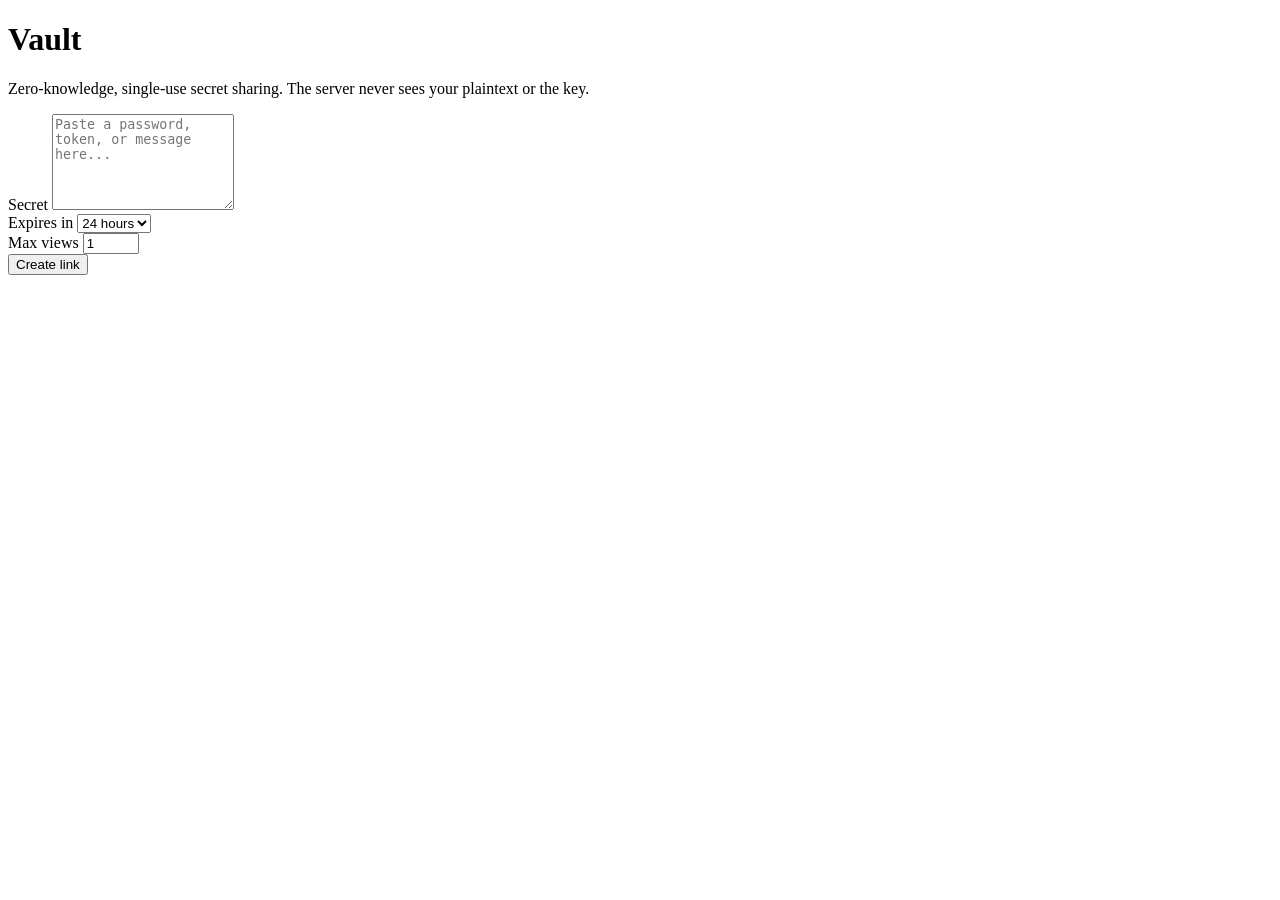
==== app/static/index.html @ 408bcbec "Zero-knowledge, single-use secret sharing (FastAPI + Redis)" ====
<!doctype html>
<html lang="en">
<head>
  <meta charset="utf-8">
  <meta name="viewport" content="width=device-width, initial-scale=1">
  <title>Vault — share a secret once</title>
  <link rel="stylesheet" href="/static/style.css">
</head>
<body>
  <main class="card">
    <h1>Vault</h1>
    <p class="subtitle">Zero-knowledge, single-use secret sharing. The server never sees your plaintext or the key.</p>

    <label for="secret">Secret</label>
    <textarea id="secret" rows="6" placeholder="Paste a password, token, or message here..." autocomplete="off" autocorrect="off" spellcheck="false"></textarea>

    <div class="row">
      <div>
        <label for="ttl">Expires in</label>
        <select id="ttl">
          <option value="3600">1 hour</option>
          <option value="86400" selected>24 hours</option>
          <option value="604800">7 days</option>
        </select>
      </div>
      <div>
        <label for="max_views">Max views</label>
        <input id="max_views" type="number" min="1" max="100" value="1">
      </div>
    </div>

    <button id="create">Create link</button>

    <p id="status" hidden></p>

    <div id="result" hidden>
      <p>Send this link. The key is stored in the <code>#</code> fragment and never reaches the server.</p>
      <div class="link-wrap">
        <input id="link" type="text" readonly>
        <button id="copy">Copy</button>
      </div>
    </div>
  </main>

  <script src="/static/crypto.js"></script>
  <script src="/static/create.js"></script>
</body>
</html>
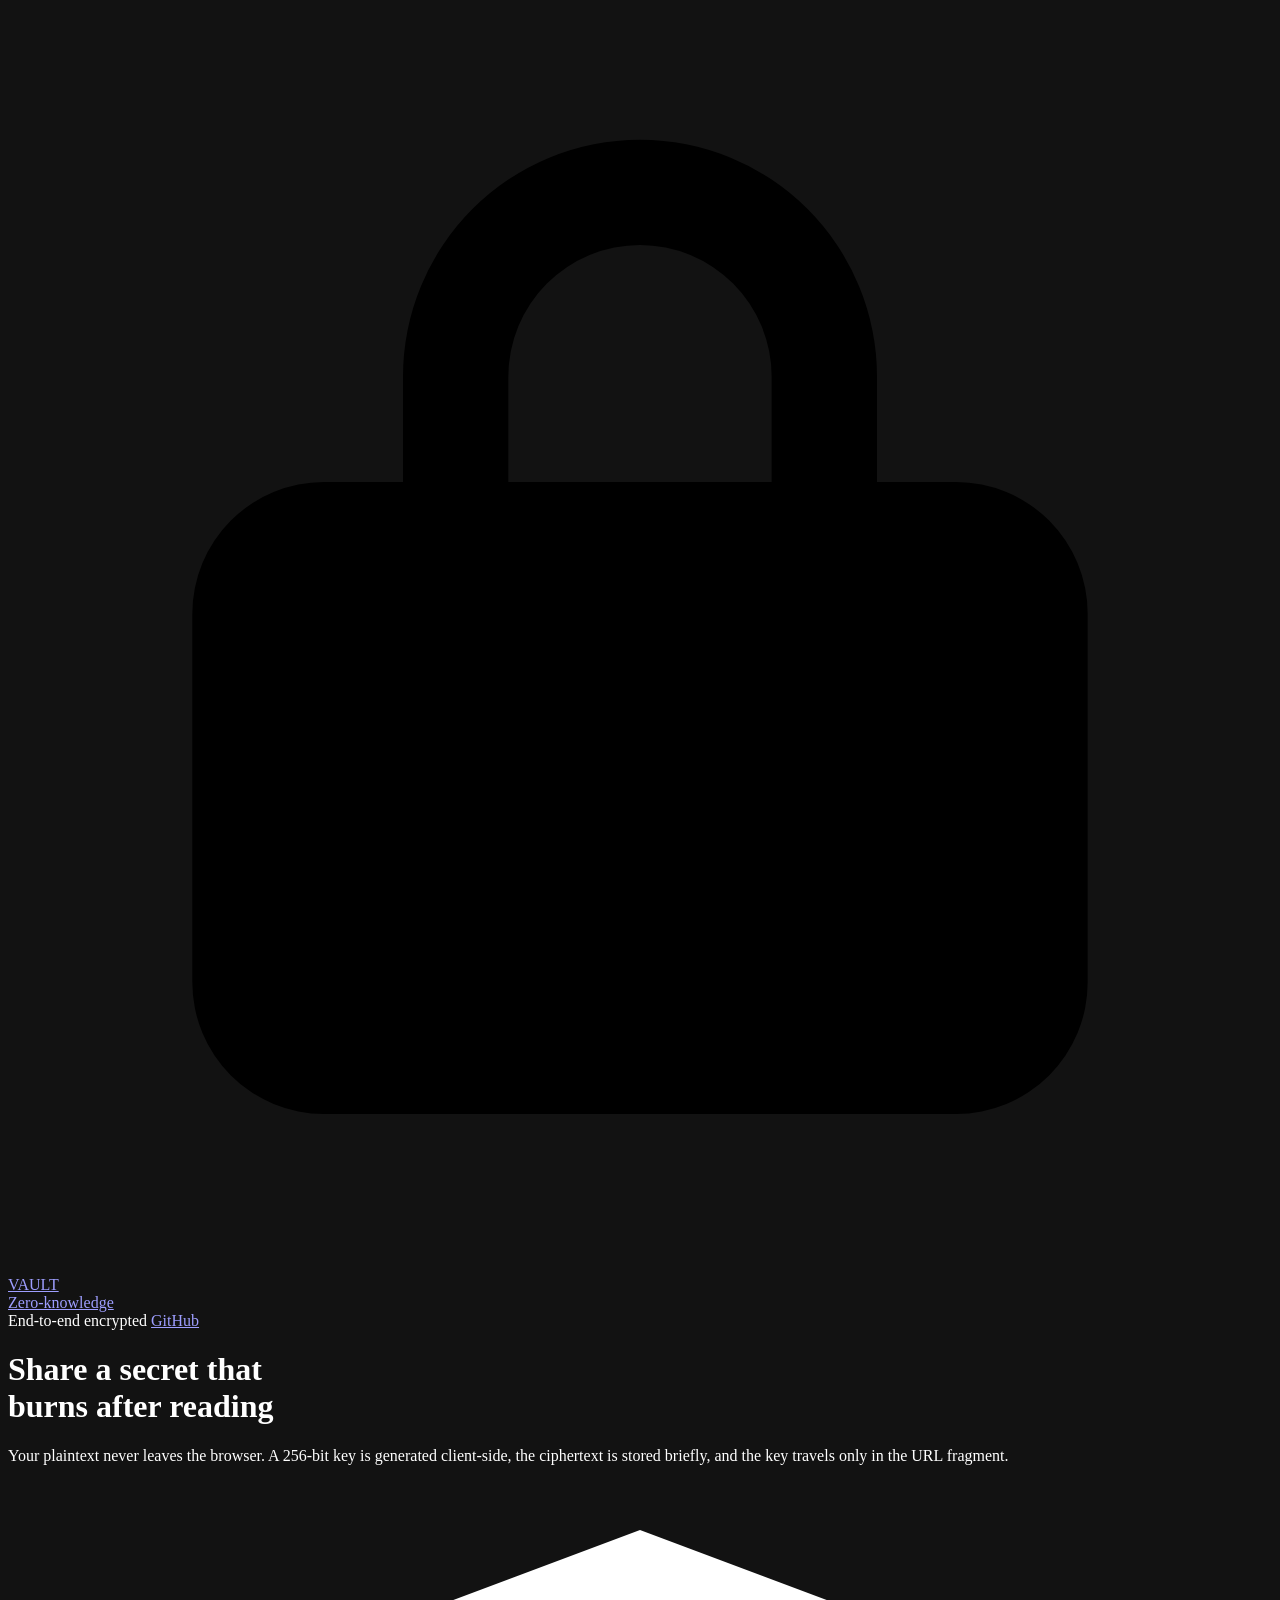
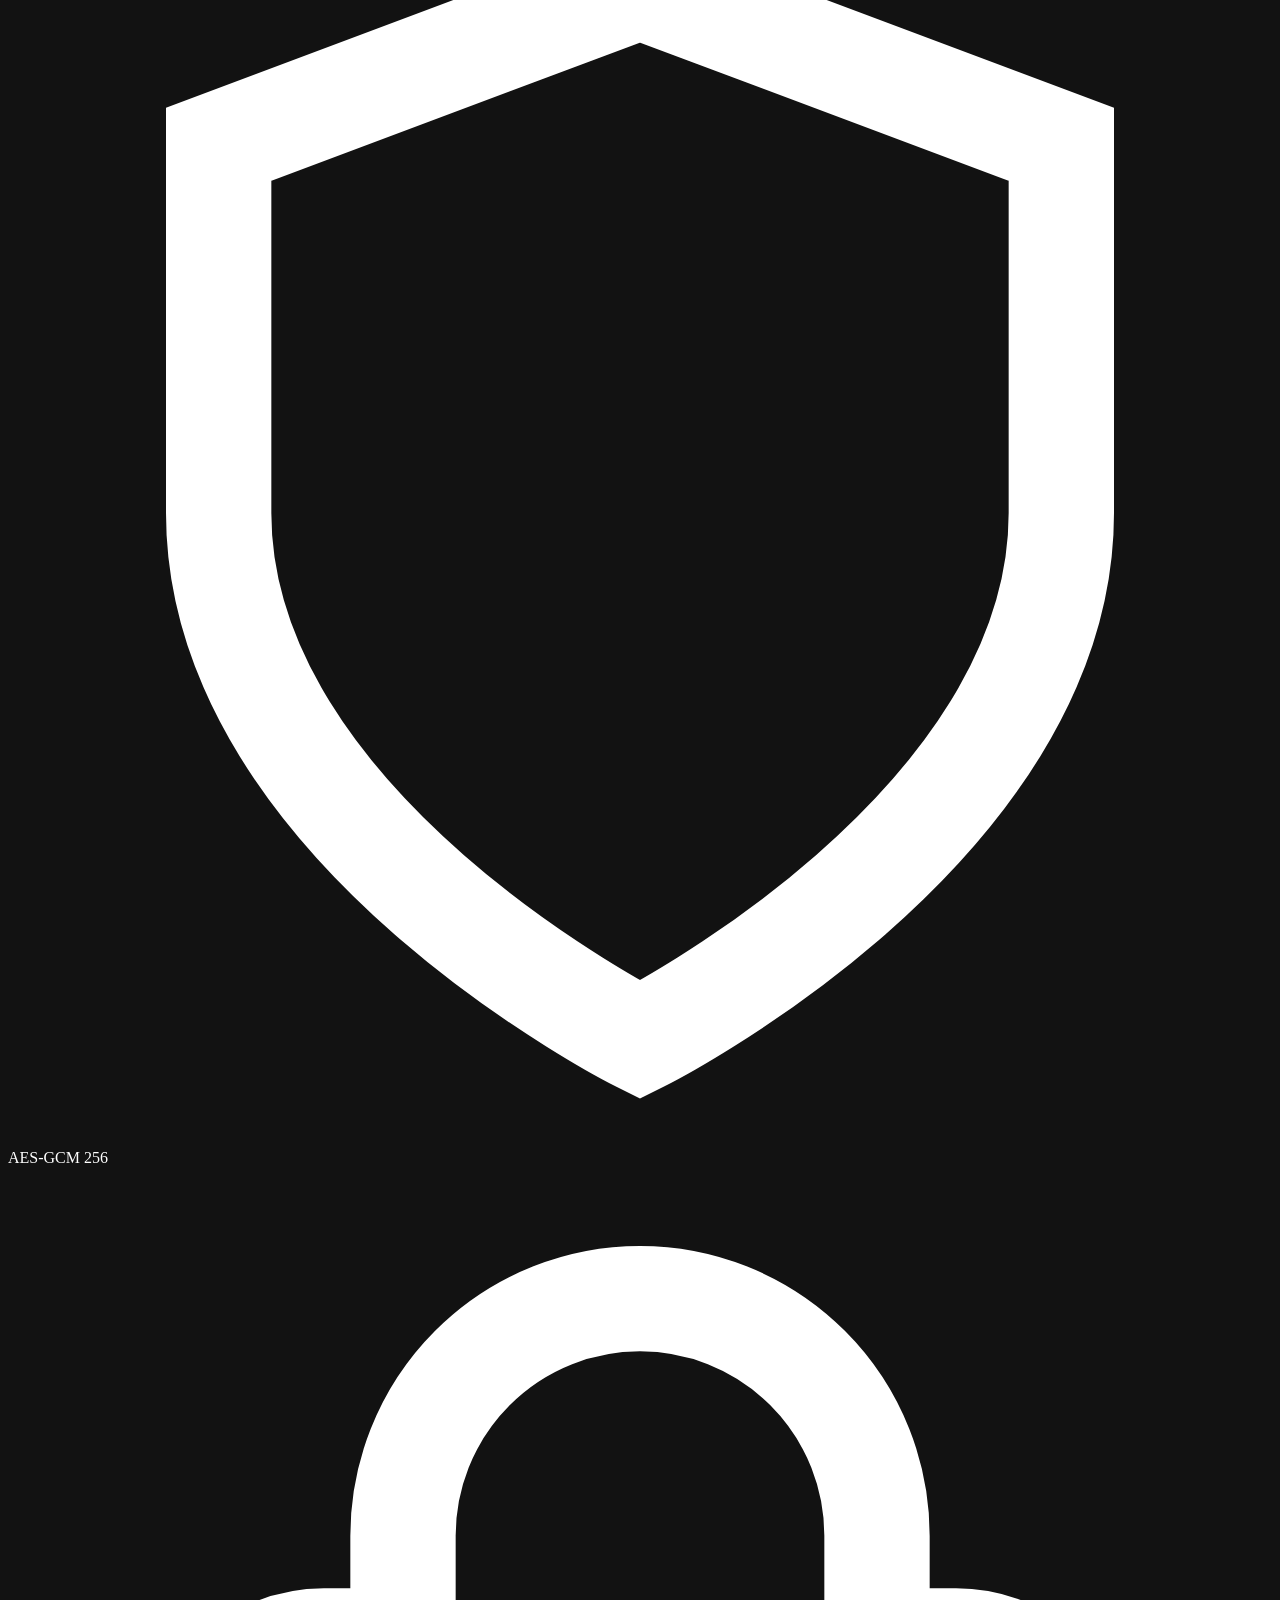
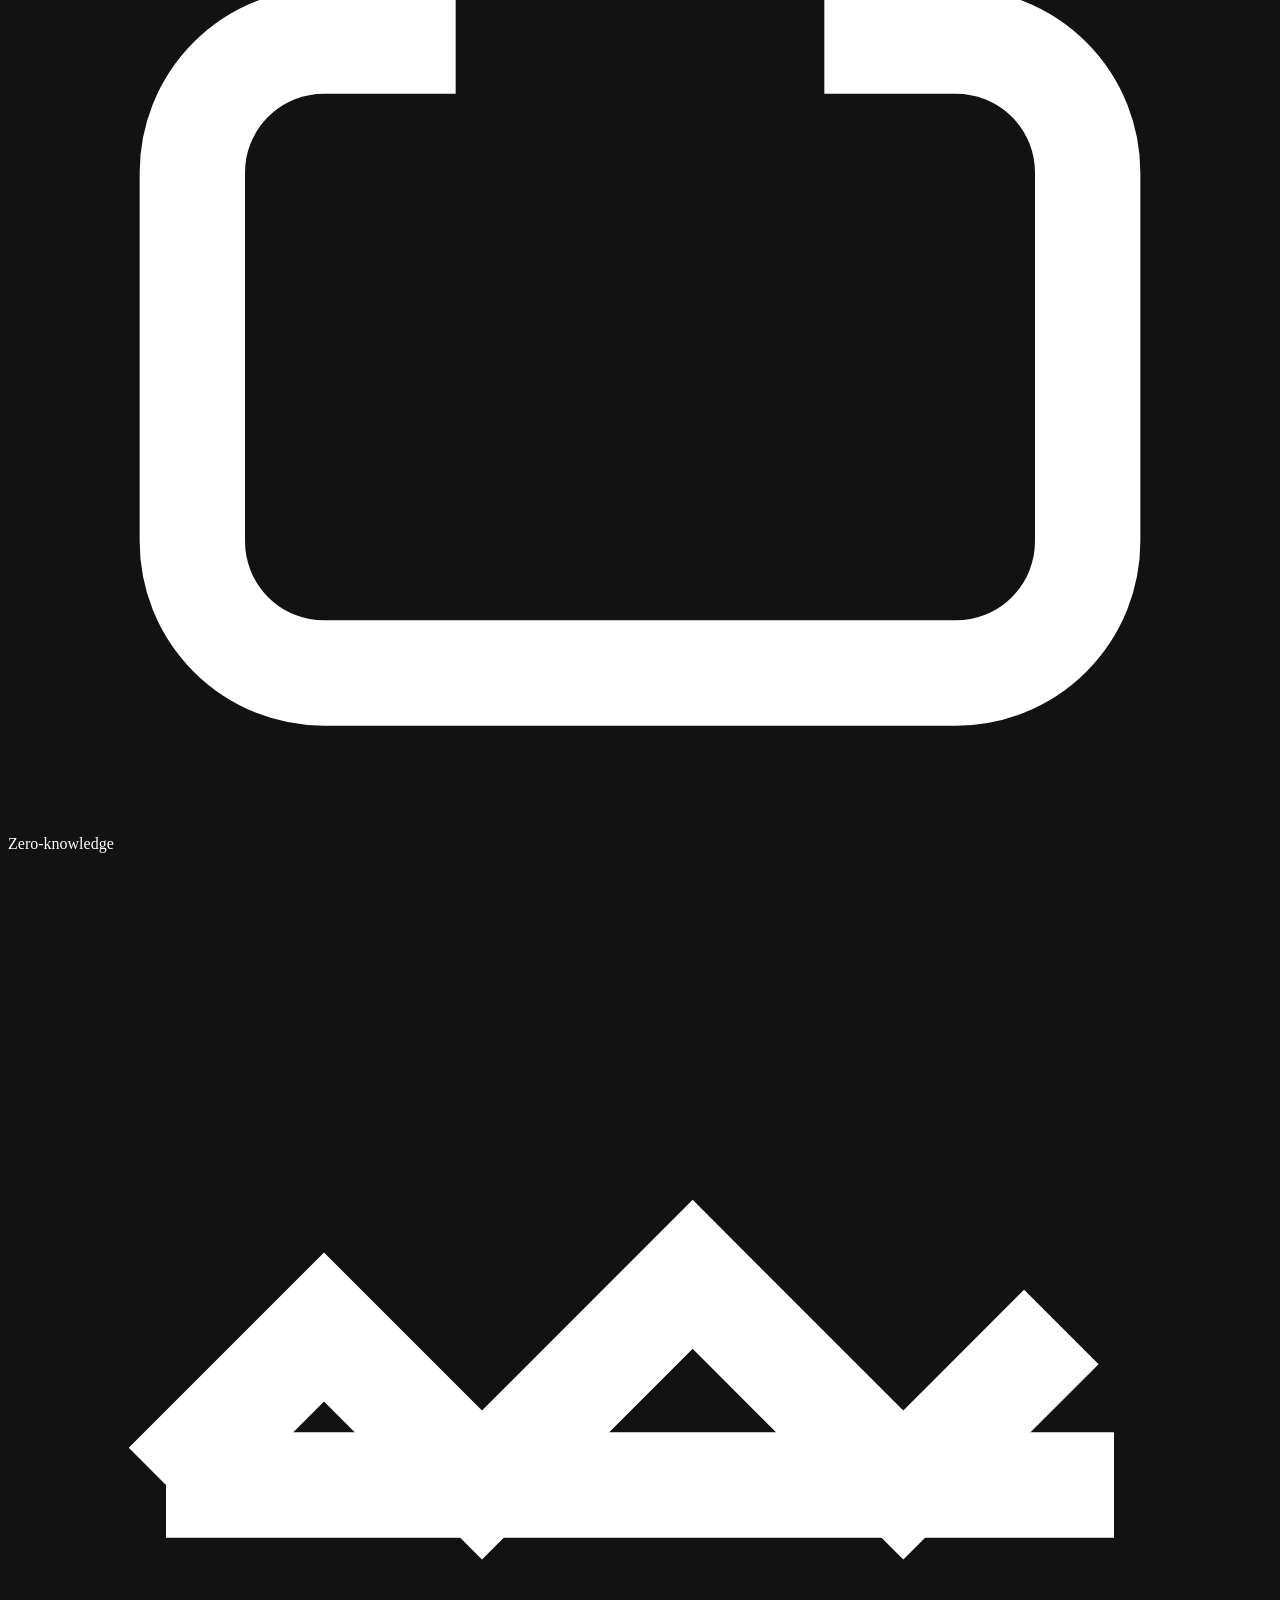
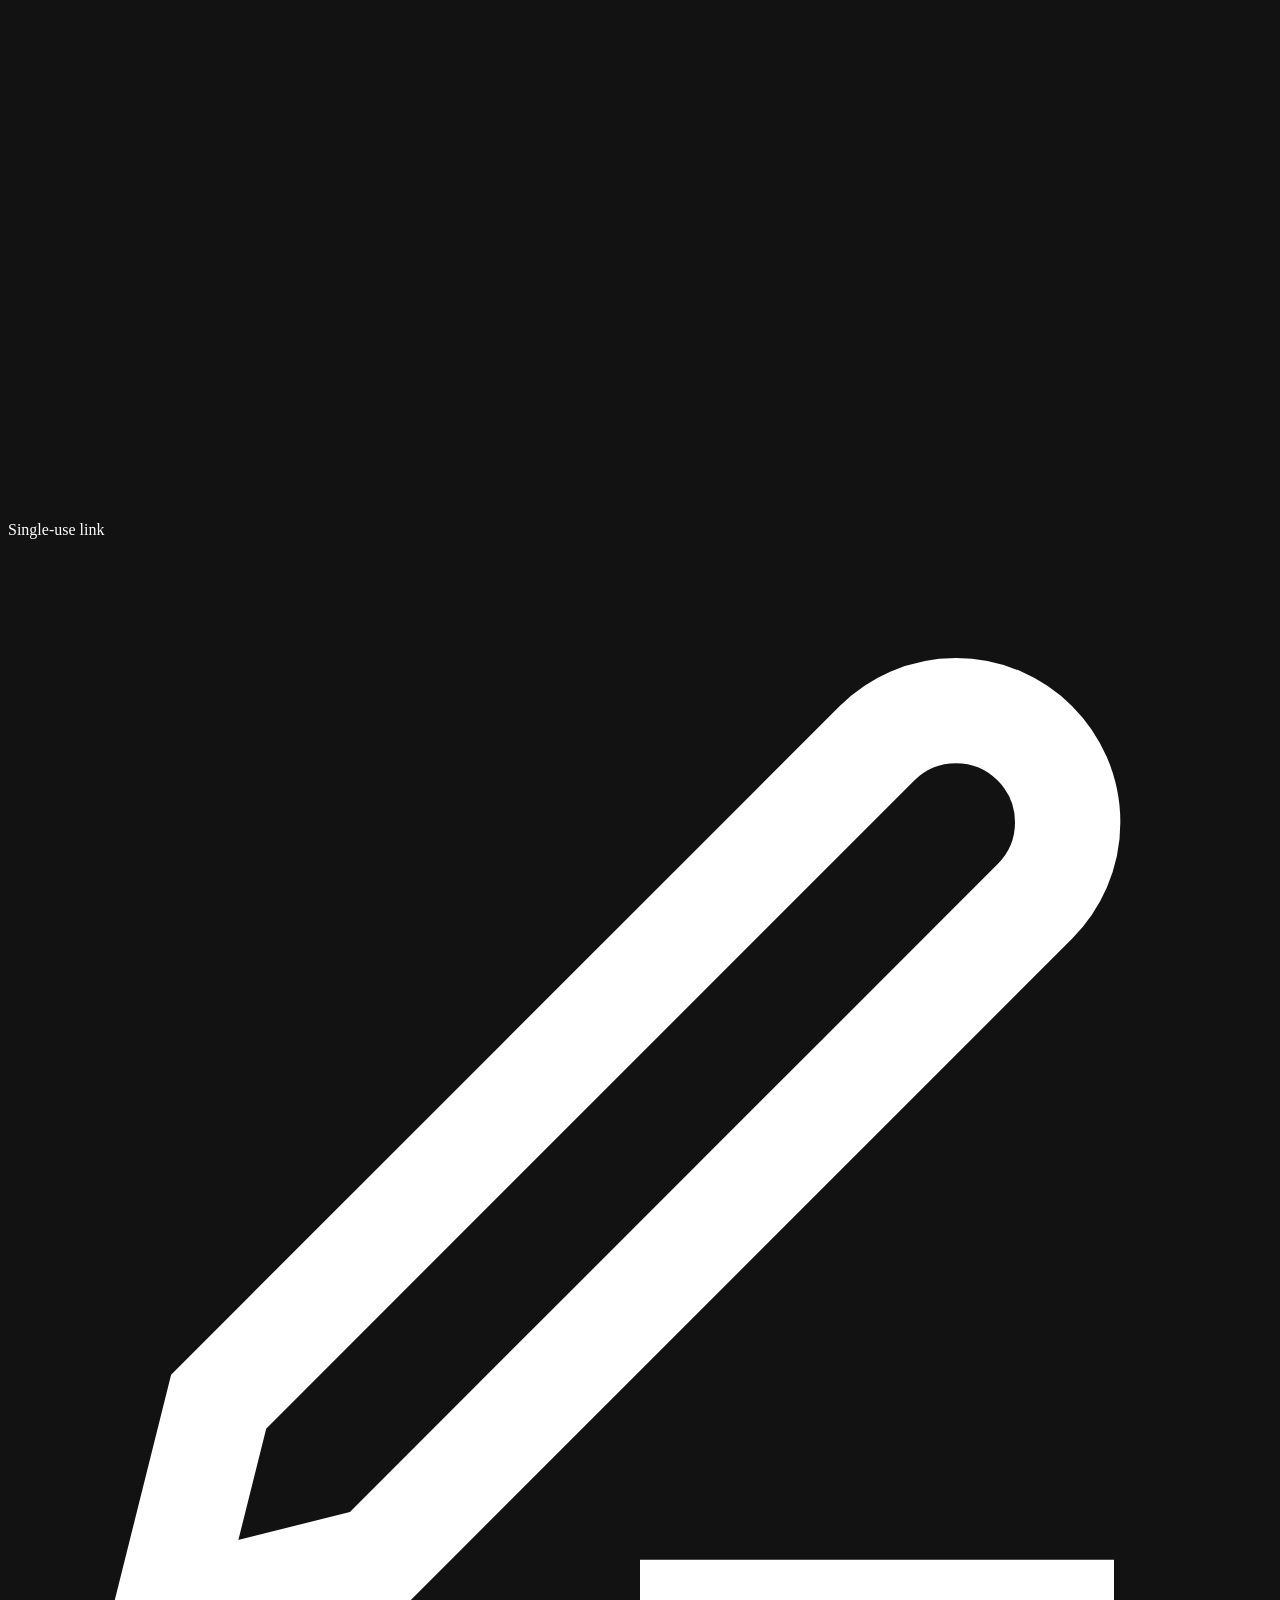
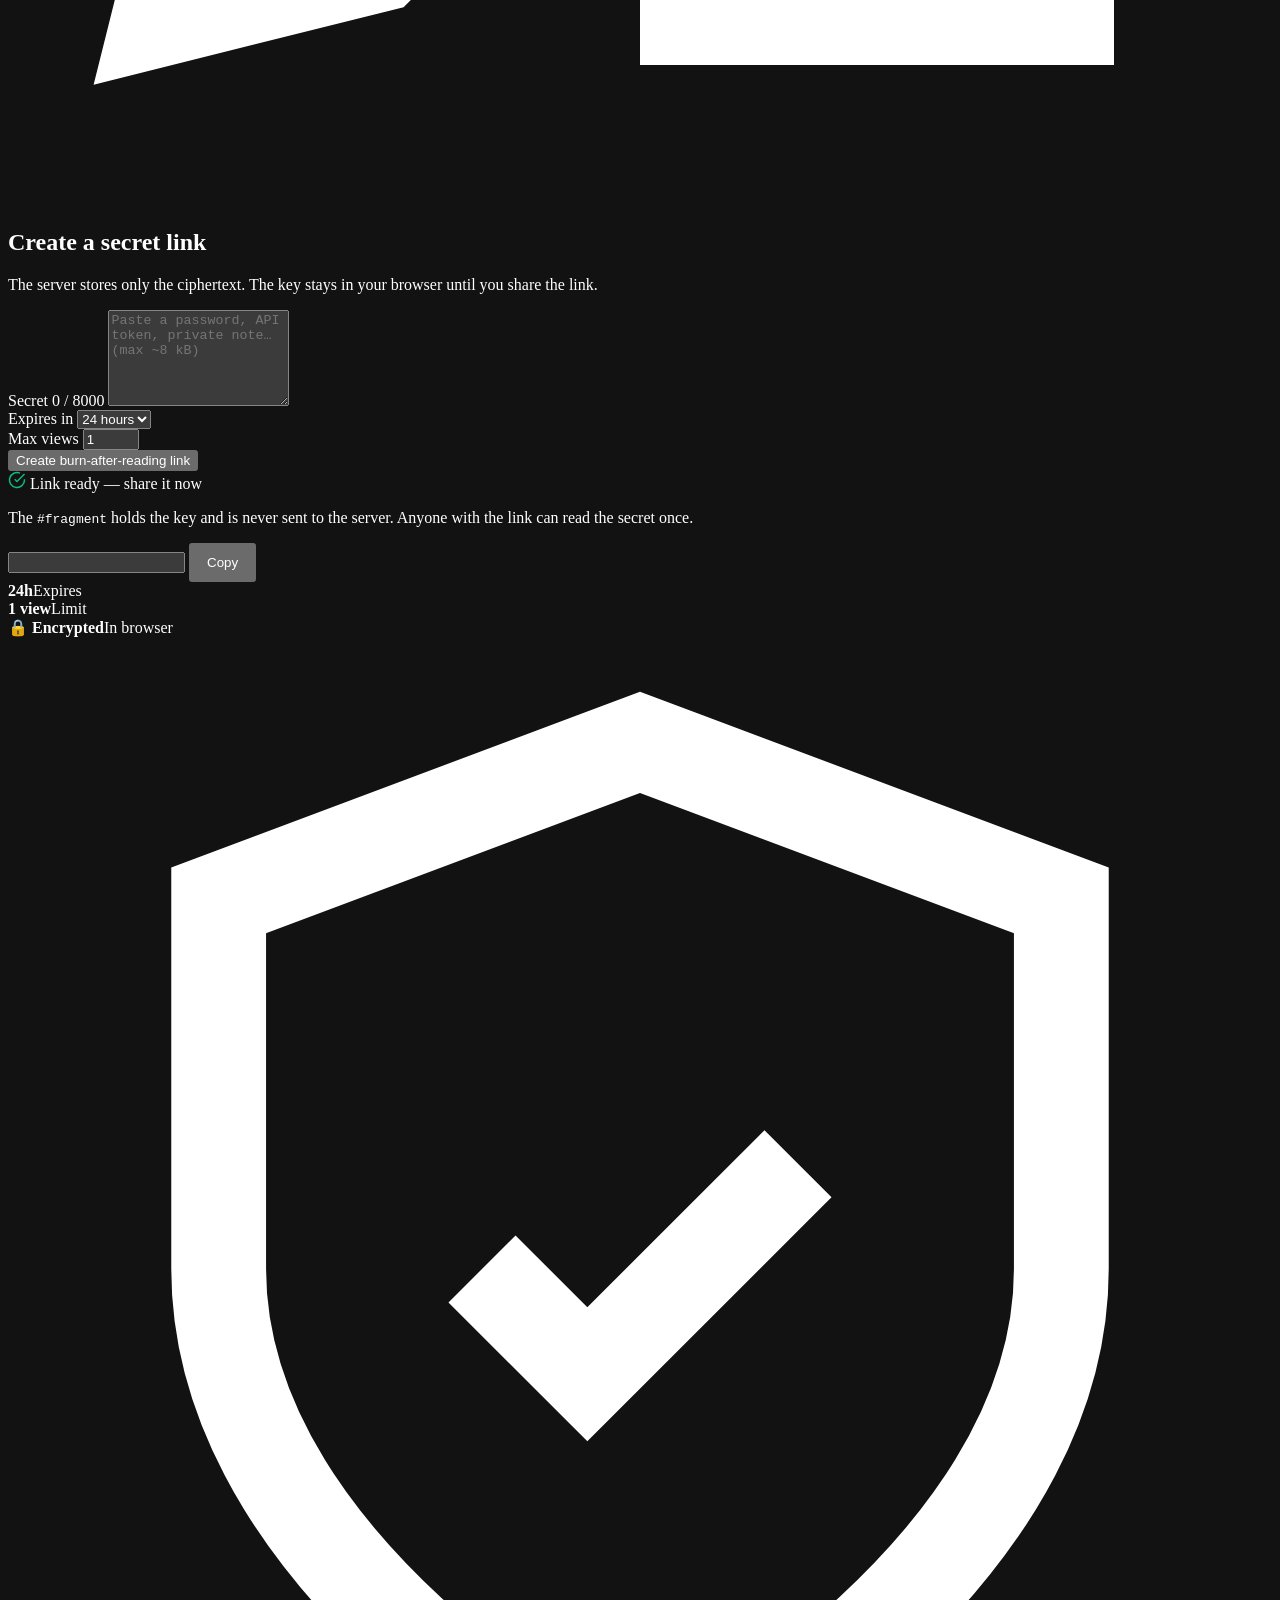
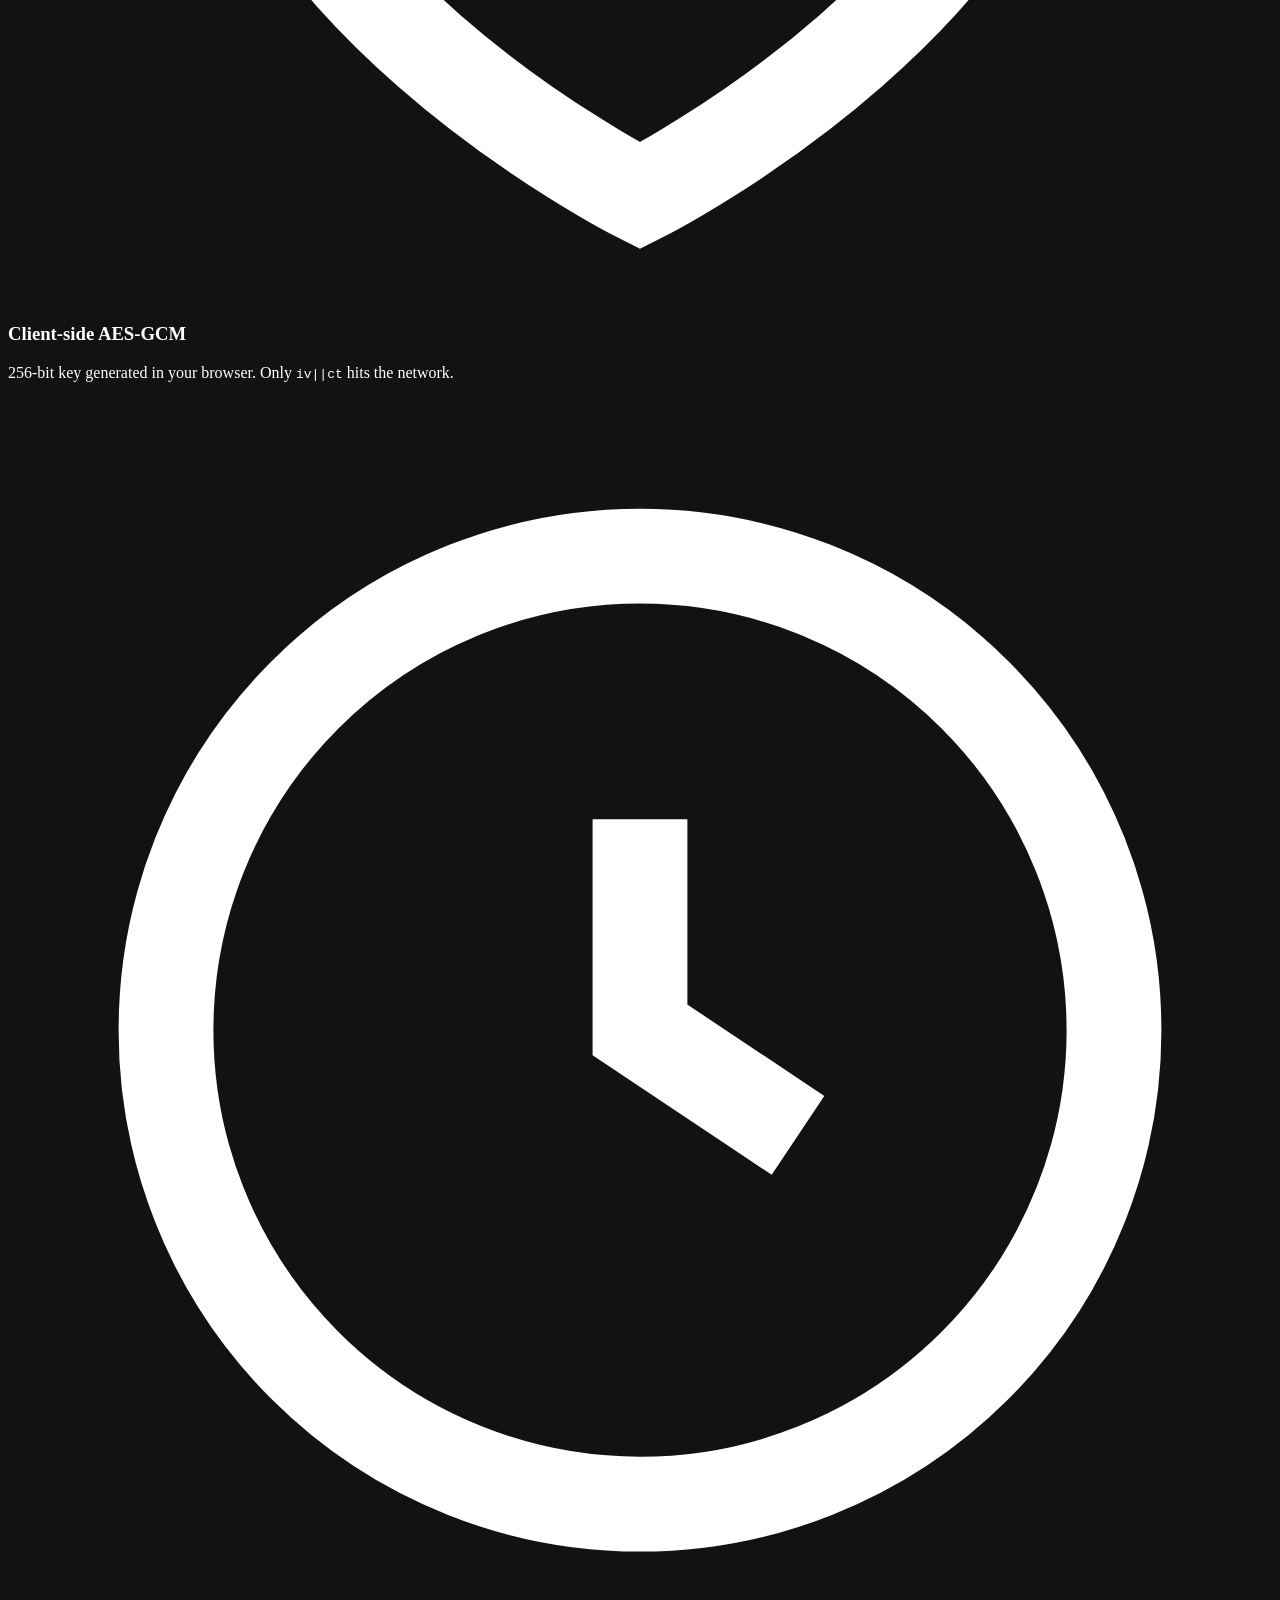
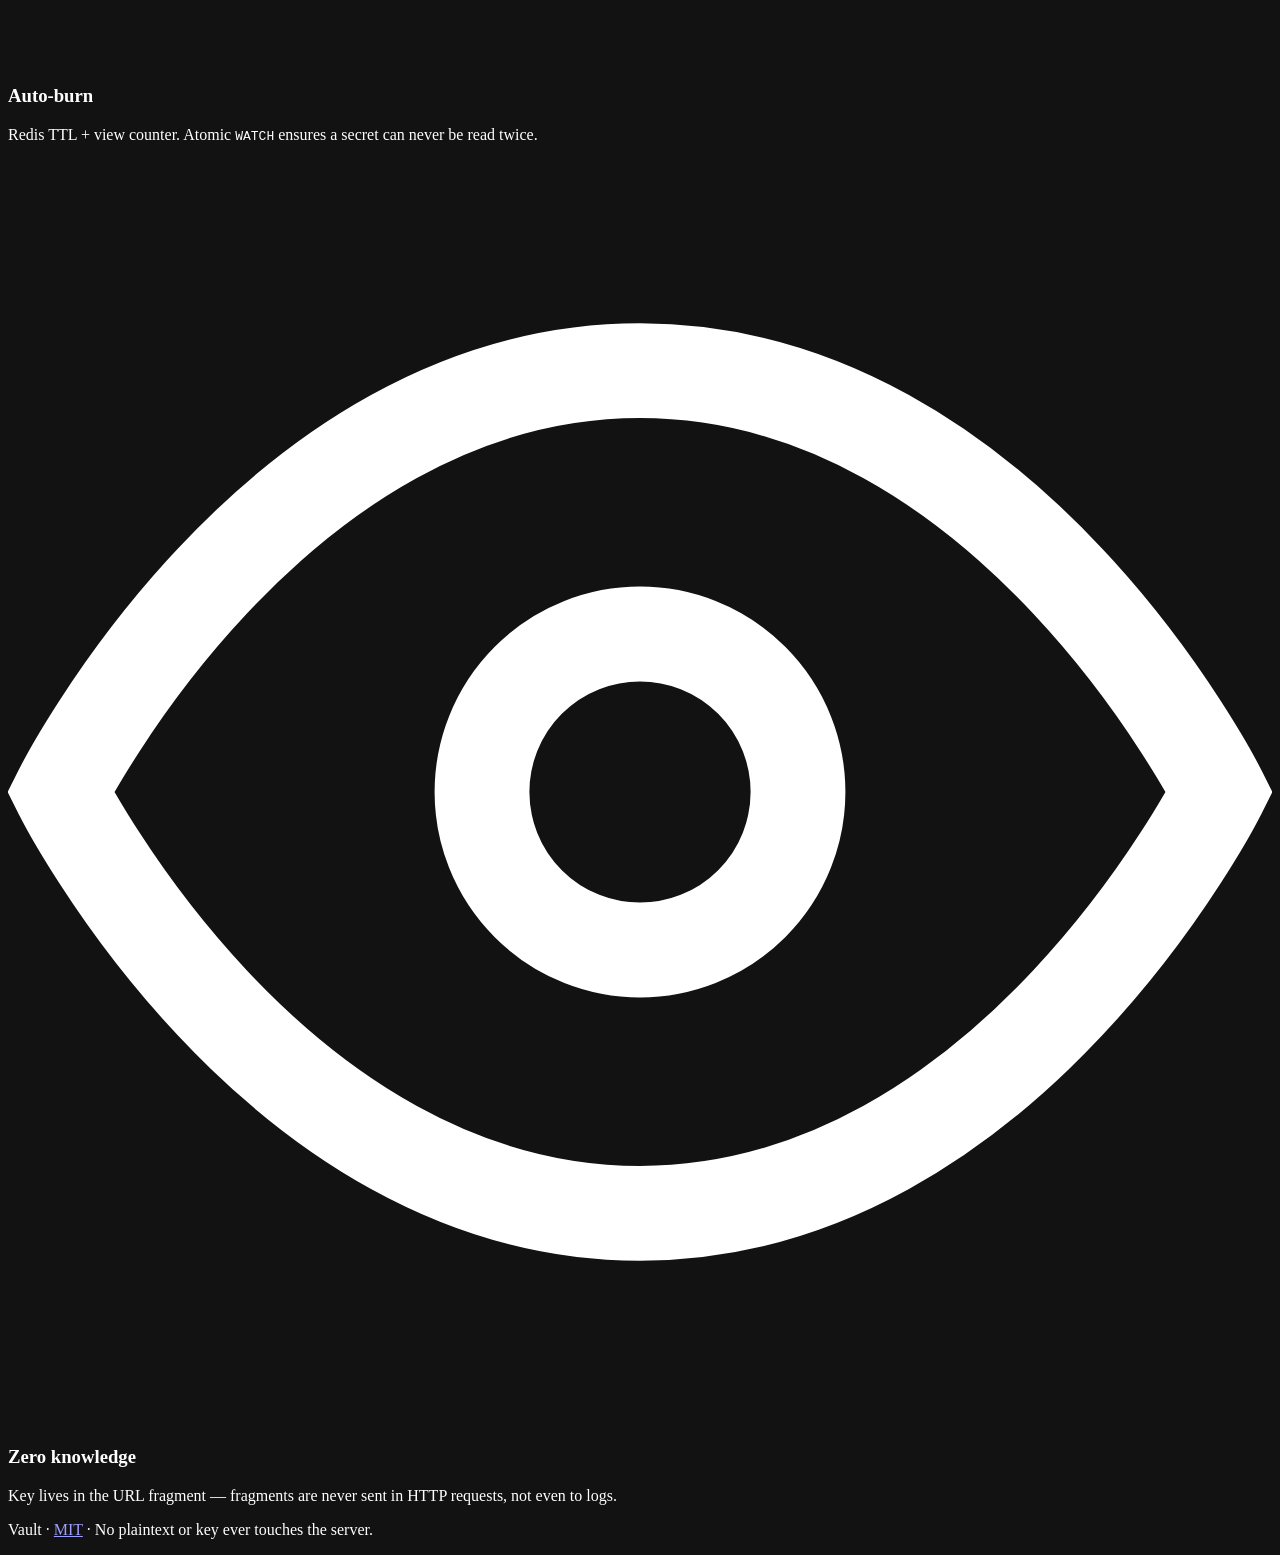
==== commit c59e7644: "feat: beautiful glass UI + security & code quality audit UI: - redesign index/reveal with modern gla" ====
--- a/app/static/index.html
+++ b/app/static/index.html
@@ -3,44 +3,115 @@
 <head>
   <meta charset="utf-8">
   <meta name="viewport" content="width=device-width, initial-scale=1">
-  <title>Vault — share a secret once</title>
+  <meta name="description" content="Share a secret that self-destructs after one view. Zero-knowledge, end-to-end encrypted in your browser.">
+  <meta name="color-scheme" content="dark">
+  <title>Vault — zero-knowledge secret sharing</title>
   <link rel="stylesheet" href="/static/style.css">
+  <link rel="icon" href="data:image/svg+xml,<svg xmlns='http://www.w3.org/2000/svg' viewBox='0 0 32 32'><rect width='32' height='32' rx='8' fill='%233b82f6'/><path d='M16 10a4 4 0 0 0-4 4v2H10a2 2 0 0 0-2 2v6a2 2 0 0 0 2 2h12a2 2 0 0 0 2-2v-6a2 2 0 0 0-2-2h-2v-2a4 4 0 0 0-4-4zm-2 4a2 2 0 0 1 4 0v2h-4v-2z' fill='white'/></svg>">
 </head>
 <body>
-  <main class="card">
-    <h1>Vault</h1>
-    <p class="subtitle">Zero-knowledge, single-use secret sharing. The server never sees your plaintext or the key.</p>
-
-    <label for="secret">Secret</label>
-    <textarea id="secret" rows="6" placeholder="Paste a password, token, or message here..." autocomplete="off" autocorrect="off" spellcheck="false"></textarea>
-
-    <div class="row">
-      <div>
-        <label for="ttl">Expires in</label>
-        <select id="ttl">
-          <option value="3600">1 hour</option>
-          <option value="86400" selected>24 hours</option>
-          <option value="604800">7 days</option>
-        </select>
-      </div>
-      <div>
-        <label for="max_views">Max views</label>
-        <input id="max_views" type="number" min="1" max="100" value="1">
+  <nav class="nav">
+    <div class="nav-inner">
+      <a class="brand" href="/">
+        <span class="brand-mark" aria-hidden="true">
+          <svg viewBox="0 0 24 24"><path d="M12 2.5A4.5 4.5 0 0 0 7.5 7v2H6a2.5 2.5 0 0 0-2.5 2.5v7A2.5 2.5 0 0 0 6 21h12a2.5 2.5 0 0 0 2.5-2.5v-7A2.5 2.5 0 0 0 18 9h-1.5V7A4.5 4.5 0 0 0 12 2.5zm-2.5 4.5A2.5 2.5 0 0 1 12 4.5a2.5 2.5 0 0 1 2.5 2.5v2h-5V7z"/></svg>
+        </span>
+        <span>
+          <div class="brand-name">VAULT</div>
+          <div class="brand-sub">Zero-knowledge</div>
+        </span>
+      </a>
+      <div class="nav-links">
+        <span class="badge"><span class="badge-dot"></span> End-to-end encrypted</span>
+        <a href="https://github.com/steady41/tmp-vault" target="_blank" rel="noreferrer">GitHub</a>
       </div>
     </div>
+  </nav>
 
-    <button id="create">Create link</button>
+  <div class="wrap">
+    <header class="hero">
+      <h1>Share a secret that<br>burns after reading</h1>
+      <p>Your plaintext never leaves the browser. A 256-bit key is generated client-side,
+        the ciphertext is stored briefly, and the key travels only in the URL fragment.</p>
+      <div class="hero-stats">
+        <span class="stat"><svg viewBox="0 0 24 24" fill="none" stroke="currentColor" stroke-width="2"><path d="M12 22s8-4 8-10V5l-8-3-8 3v7c0 6 8 10 8 10z"/></svg> AES-GCM 256</span>
+        <span class="stat"><svg viewBox="0 0 24 24" fill="none" stroke="currentColor" stroke-width="2"><path d="M12 2.5A4.5 4.5 0 0 0 7.5 7v2H6a2.5 2.5 0 0 0-2.5 2.5v7A2.5 2.5 0 0 0 6 21h12a2.5 2.5 0 0 0 2.5-2.5v-7A2.5 2.5 0 0 0 18 9h-1.5V7A4.5 4.5 0 0 0 12 2.5z"/></svg> Zero-knowledge</span>
+        <span class="stat"><svg viewBox="0 0 24 24" fill="none" stroke="currentColor" stroke-width="2"><path d="M3 12l3-3 3 3 4-4 4 4 3-3"/><path d="M3 12h18"/></svg> Single-use link</span>
+      </div>
+    </header>
 
-    <p id="status" hidden></p>
+    <main class="card" aria-labelledby="create-title">
+      <h2 id="create-title">
+        <svg viewBox="0 0 24 24" fill="none" stroke="currentColor" stroke-width="2"><path d="M12 20h9"/><path d="M16.5 3.5a2.12 2.12 0 0 1 3 3L7 19l-4 1 1-4 12.5-12.5z"/></svg>
+        Create a secret link
+      </h2>
+      <p class="sub">The server stores only the ciphertext. The key stays in your browser until you share the link.</p>
 
-    <div id="result" hidden>
-      <p>Send this link. The key is stored in the <code>#</code> fragment and never reaches the server.</p>
-      <div class="link-wrap">
-        <input id="link" type="text" readonly>
-        <button id="copy">Copy</button>
+      <div class="field">
+        <label for="secret">Secret <span class="counter" id="counter">0 / 8000</span></label>
+        <textarea id="secret" rows="6" maxlength="8000" placeholder="Paste a password, API token, private note… (max ~8 kB)" autocomplete="off" autocorrect="off" spellcheck="false" aria-describedby="counter"></textarea>
       </div>
-    </div>
-  </main>
+
+      <div class="row">
+        <div class="field">
+          <label for="ttl">Expires in</label>
+          <select id="ttl" aria-label="Time to live">
+            <option value="3600">1 hour</option>
+            <option value="86400" selected>24 hours</option>
+            <option value="259200">3 days</option>
+            <option value="604800">7 days</option>
+          </select>
+        </div>
+        <div class="field">
+          <label for="max_views">Max views</label>
+          <input id="max_views" type="number" min="1" max="100" value="1" aria-label="Maximum views">
+        </div>
+      </div>
+
+      <button id="create" class="btn" type="button">
+        <span class="spinner" aria-hidden="true"></span>
+        <span class="btn-label">Create burn-after-reading link</span>
+      </button>
+
+      <div id="status" class="hidden" role="alert"></div>
+
+      <div id="result" class="result hidden" aria-live="polite">
+        <div class="result-title">
+          <svg viewBox="0 0 24 24" width="18" height="18" fill="none" stroke="#10b981" stroke-width="2"><path d="M22 11.08V12a10 10 0 1 1-5.93-9.14"/><path d="M22 4L12 14.01l-3-3"/></svg>
+          Link ready — share it now
+        </div>
+        <p>The <code>#fragment</code> holds the key and is never sent to the server. Anyone with the link can read the secret once.</p>
+        <div class="link-wrap">
+          <input id="link" type="text" readonly autocomplete="off" spellcheck="false" aria-label="Secret link">
+          <button id="copy" class="btn btn-ghost" type="button" style="width:auto; margin:0; padding:10px 16px;">Copy</button>
+        </div>
+        <div class="meta-grid">
+          <div class="meta-card"><strong id="meta-ttl">24h</strong><span>Expires</span></div>
+          <div class="meta-card"><strong id="meta-views">1 view</strong><span>Limit</span></div>
+          <div class="meta-card"><strong>🔒 Encrypted</strong><span>In browser</span></div>
+        </div>
+      </div>
+    </main>
+
+    <section class="features" aria-label="Features">
+      <div class="feat">
+        <svg viewBox="0 0 24 24" fill="none" stroke="currentColor" stroke-width="1.8"><path d="M12 22s8-4 8-10V5l-8-3-8 3v7c0 6 8 10 8 10z"/><path d="M9 12l2 2 4-4"/></svg>
+        <h3>Client-side AES-GCM</h3><p>256-bit key generated in your browser. Only <code>iv||ct</code> hits the network.</p>
+      </div>
+      <div class="feat">
+        <svg viewBox="0 0 24 24" fill="none" stroke="currentColor" stroke-width="1.8"><path d="M3 12a9 9 0 1 0 18 0 9 9 0 0 0-18 0z"/><path d="M12 8v4l3 2"/></svg>
+        <h3>Auto-burn</h3><p>Redis TTL + view counter. Atomic <code>WATCH</code> ensures a secret can never be read twice.</p>
+      </div>
+      <div class="feat">
+        <svg viewBox="0 0 24 24" fill="none" stroke="currentColor" stroke-width="1.8"><path d="M1 12s4-8 11-8 11 8 11 8-4 8-11 8S1 12 1 12z"/><circle cx="12" cy="12" r="3"/></svg>
+        <h3>Zero knowledge</h3><p>Key lives in the URL fragment — fragments are never sent in HTTP requests, not even to logs.</p>
+      </div>
+    </section>
+  </div>
+
+  <footer class="footer">
+    <p>Vault · <a href="https://github.com/steady41/tmp-vault">MIT</a> · No plaintext or key ever touches the server.</p>
+  </footer>
 
   <script src="/static/crypto.js"></script>
   <script src="/static/create.js"></script>
